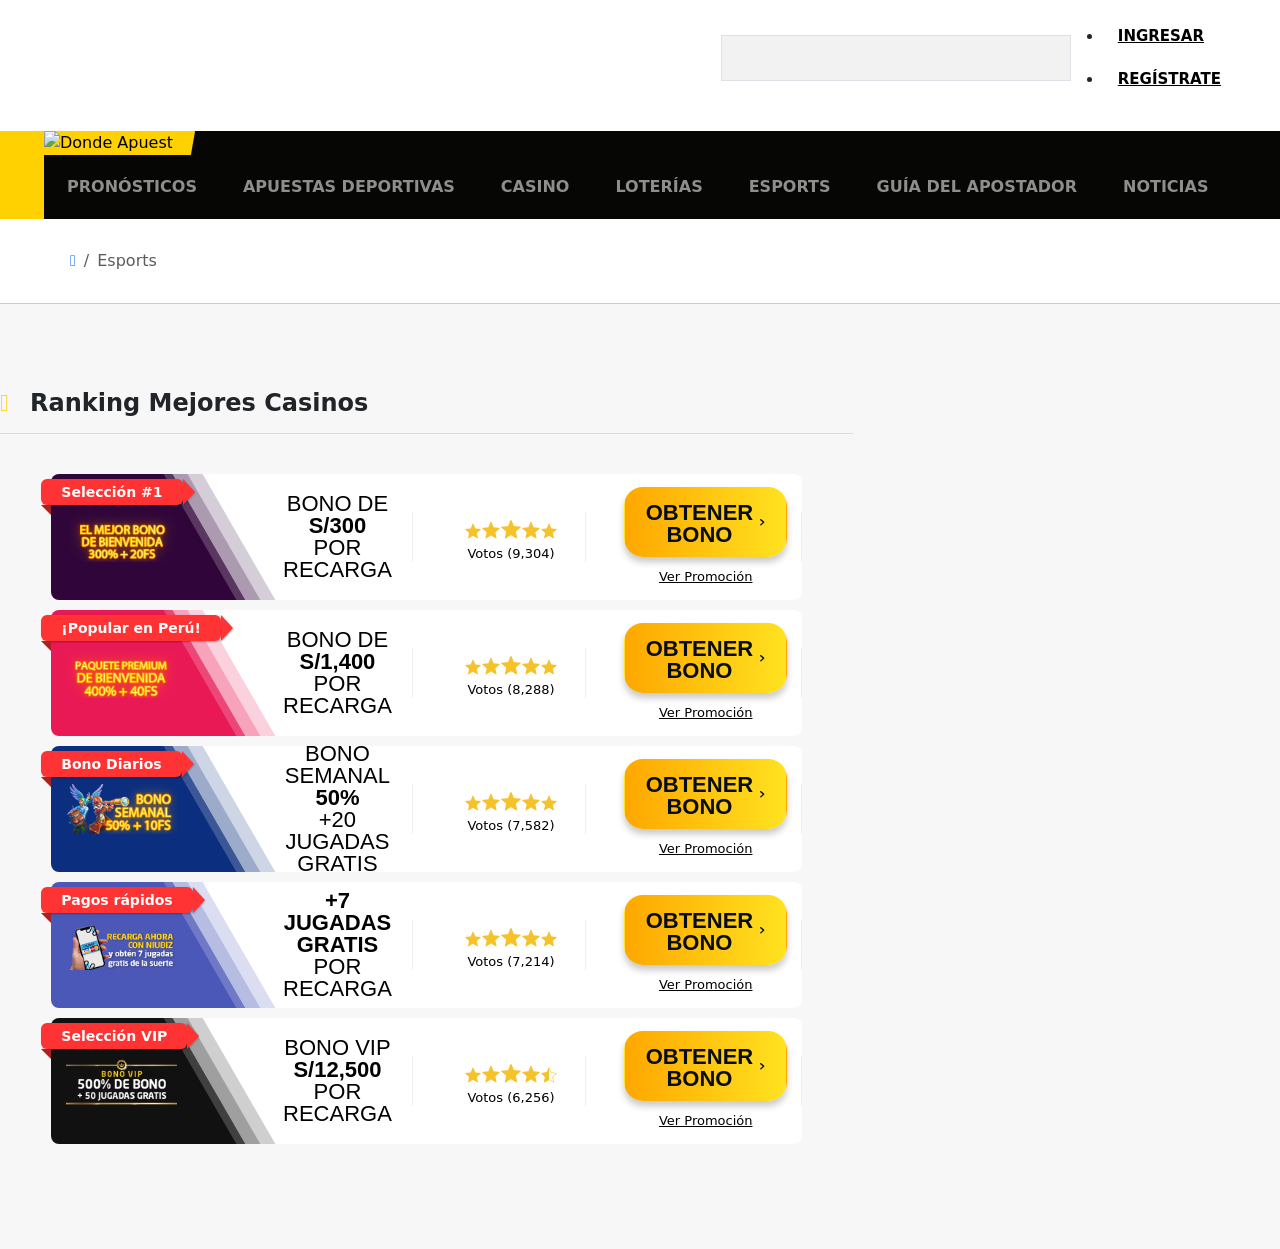
==== index.html @ 800cdd38 "Ranking DA" ====
<html class="no-js" lang="es"><head>
  <meta charset="utf-8">
  <meta http-equiv="Content-Type" name="format-detection" content="text/html; charset=iso-8859-1; telephone=no">
  <title>SomosCasino - El Mejor Casino Online</title>
  <link href="css/fonts.css" rel="stylesheet" type="text/css">
  <link href="css/main.css" rel="stylesheet" type="text/css">
  <link href="https://cdn.jsdelivr.net/npm/bootstrap@5.0.2/dist/css/bootstrap.min.css" rel="stylesheet" integrity="sha384-EVSTQN3/azprG1Anm3QDgpJLIm9Nao0Yz1ztcQTwFspd3yD65VohhpuuCOmLASjC" crossorigin="anonymous">
  <link rel="shortcut icon" type="image/png" href="/games/pe-dapper/favicon.ico">
  <meta name="viewport" content="width=device-width, initial-scale=1">
  <meta http-equiv="Content-Security-Policy" content="upgrade-insecure-requests">
  <body cz-shortcut-listen="true">
    <header>
<div id="header-top" class="d-flex">
  <div class="container">
      <div class="float-right float-options">
          <form class="d-search position-relative" id="busqueda" novalidate="">
              <input class="form-control" type="search" placeholder="" aria-label="Search" name="busqueda">
              <i class="far fa-search"></i>
              <div class="body" style="display: none;"></div>
          </form>
          <ul>
          <li class="login">
            <a href="#" data-toggle="modal" data-target="#sesion">Ingresar</a>
          </li>
          <li class="register">
            <a href="https://dondeapuesto.com/registrate">Regístrate</a>
          </li>
          </ul>
          </div>
      </div>
  </div>
  <div id="header-bottom" class="d-flex desktop">
  <div class="container">
      <div class="float-menu">
          <a href="https://dondeapuesto.com" id="logo">
              <img src="https://dondeapuesto.com/assets/frontend/default/images/logo.png" alt="Donde Apuesto">
          </a>
          <nav class="navbar navbar-expand-lg navbar-light navbar-dark">
              <button class="navbar-toggler" type="button" data-toggle="collapse" data-target="#navbarDondeApuesto" aria-controls="navbarDondeApuesto" aria-expanded="false" aria-label="Toggle navigation">
                  <span class="navbar-toggler-icon"></span>
              </button>
              <div class="collapse navbar-collapse d-lg-none d-md-none d-sm-none d-xl-block">
                  <ul class="navbar-nav mr-auto">
                      <li class="nav-item ">
                          <a class="nav-link" href="https://dondeapuesto.com/pronosticos">Pronósticos</a>
                      </li>
                                                          <li class="nav-item ">
                              <a class="nav-link" href="https://dondeapuesto.com/apuestas-deportivas">Apuestas Deportivas</a>
                          </li>
                          <li class="nav-item ">
                              <a class="nav-link" href="https://dondeapuesto.com/casinos">Casino</a>
                          </li>
                          <li class="nav-item ">
                              <a class="nav-link" href="https://dondeapuesto.com/bonos">Loterías</a>
                          </li>
                          <li class="nav-item active">
                              <a class="nav-link" href="https://dondeapuesto.com/esports">eSports</a>
                          </li>
                                                      <li class="nav-item ">
                          <a class="nav-link" href="https://dondeapuesto.com/guia-del-apostador">Guía del Apostador</a>
                      </li>
                      <li class="nav-item">
                          <a class="nav-link" href="https://dondeapuesto.com/noticias/">Noticias</a>
                      </li>
                  </ul>
              </div>
          </nav>
      </div>
  </div>
</div>
<div id="header-bottom" class="mobile">
  <div class="container">
      <div class="float-menu float-start">
          <nav class="navbar navbar-expand-lg navbar-light navbar-dark">
              <button class="navbar-toggler" type="button" data-toggle="collapse" data-target="#navbarDondeApuesto" aria-controls="navbarDondeApuesto" aria-expanded="false" aria-label="Toggle navigation">
                  <span class="navbar-toggler-icon"></span>
              </button>
          </nav>
          <a href="https://dondeapuesto.com" id="logo">
              <img src="https://dondeapuesto.com/assets/frontend/default/images/logo.png" alt="Dondeapuesto" class="desktop">
              <img src="https://dondeapuesto.com/assets/frontend/default/images/logo-mobile.png" alt="Dondeapuesto" class="mobile">
          </a>
      </div>
      <div class="float-login float-right">
          <ul>
            <li class="login">
            <a href="#" data-toggle="modal" data-target="#sesion"><i class="fas fa-user"></i> Ingresar</a>
            </li>
          </ul>
      </div>
  </div>
</div>
<div id="header-movil" class="d-md-block d-sm-block d-sm-block d-lg-none">
  <nav class="navbar navbar-light d-flex">
      <div class="collapse navbar-collapse" id="navbarDondeApuesto">
          <ul class="navbar-nav mr-auto">
              <li class="nav-item">
                  <a class="nav-link" href="https://dondeapuesto.com">Inicio</a>
              </li>
              <li class="nav-item">
                  <a class="nav-link" href="https://dondeapuesto.com/pronosticos">Pronósticos</a>
              </li>
                                          <li class="nav-item">
                      <a class="nav-link" href="https://dondeapuesto.com/apuestas-deportivas">Apuestas Deportivas</a>
                  </li>
                  <li class="nav-item">
                      <a class="nav-link" href="https://dondeapuesto.com/casinos">Casino</a>
                  </li>
                  <li class="nav-item">
                      <a class="nav-link" href="https://dondeapuesto.com/bonos">Loterías</a>
                  </li>
                  <li class="nav-item">
                      <a class="nav-link" href="https://dondeapuesto.com/esports">eSports</a>
                  </li>
                                      <li class="nav-item">
                  <a class="nav-link" href="https://dondeapuesto.com/guia-del-apostador">Guía del Apostador</a>
              </li>
              <li class="nav-item">
                  <a class="nav-link" href="https://dondeapuesto.com/noticias">Noticias</a>
              </li>
          </ul>
      </div>
  </nav>
</div>
</header>

<section class="breadcrumb-top padding30 border-bread">
    <div class="container">
        <div class="row">
            <ol class="breadcrumb mb-0">
                <li class="breadcrumb-item"><a href="https://dondeapuesto.com"><i class="fas fa-home"></i></a></li>
                <li class="breadcrumb-item active" aria-current="page">Esports</li>
            </ol>
        </div>
    </div>
</section>

<section id="contenido" class="padding">
  <div id="offers" class="col-lg-8 col-md-12 col-12">

    <div class="head">
        <h4><strong>Ranking Mejores Casinos</strong></h4>
    </div>
  <div class="container">
  <div class="offer-body">
  
  <div class="offer-badge">
  <div class="badge">
  Selección #1<span></span>
  </div>
  </div>
  
  <div class="offer-logo">
  <a href="https://www.somoscasino.com/content/promotionsb/primer-y-segundo-deposito-terminos-y-condiciones?&utm_source=GoogleAds&utm_medium=Landing&utm_campaign=Trafico&utm_content=Bono300&utm_term=PremiosOnline_pe" target="_blank" onclick="return handleClickOffer(this)" class="colors-set" style="visibility: visible; opacity: 1;">
  <img src="images/logos/jackpotcity.png" alt="">
  
  <span style="background-color: rgb(48, 6, 58);"></span>
  <span style="background-color: rgb(48, 6, 58);"></span>
  <span style="background-color: rgb(48, 6, 58);"></span>
  <span style="background-color: rgb(48, 6, 58);"></span>
  <span style="background-color: rgb(48, 6, 58);"></span>
  </a>
  </div>
  
  <div class="offer-bonus">
  <a href="https://www.somoscasino.com/content/promotionsb/primer-y-segundo-deposito-terminos-y-condiciones?&utm_source=GoogleAds&utm_medium=Landing&utm_campaign=Trafico&utm_content=Bono300&utm_term=PremiosOnline_pe" target="_blank" onclick="return handleClickOffer(this)" class="bonus" style="visibility: visible; opacity: 1;">
  BONO DE <strong>S/300</strong> POR RECARGA</a>
  <div class="welcome">Bono de bienvenida</div>
  </div>
  
  <div class="offer-rating">
  <div class="stars">
  <div class="active"></div><div class="active"></div><div class="active"></div><div class="active"></div><div class="active"></div> </div>
  <div class="votes">Votos (9,304)</div>
  </div>
  
  <div class="offer-cta">
  <a href="https://www.somoscasino.com/content/promotionsb/primer-y-segundo-deposito-terminos-y-condiciones?&utm_source=GoogleAds&utm_medium=Landing&utm_campaign=Trafico&utm_content=Bono300&utm_term=PremiosOnline_pe" target="_blank" onclick="return handleClickOffer(this)" class="btn" style="visibility: visible; opacity: 1;">
  <span>OBTENER BONO</span>
  </a>
  <a href="https://www.somoscasino.com/content/promotionsb/primer-y-segundo-deposito-terminos-y-condiciones?&utm_source=GoogleAds&utm_medium=Landing&utm_campaign=Trafico&utm_content=Bono300&utm_term=PremiosOnline_pe" target="_blank" onclick="return handleClickOffer(this)" class="lnk" style="visibility: visible; opacity: 1;">
  Ver Promoción</a>
  </div>
  </div>

  
  <div class="offer-body">
  
  <div class="offer-badge">
  <div class="badge">
  ¡Popular en Perú! <span></span>
  </div>
  </div>
  
  <div class="offer-logo">
  <a href="https://www.somoscasino.com/content/promotionsb/paquete-de-bienvenida-premium-terminos-y-condiciones?&utm_source=GoogleAds&utm_medium=Landing&utm_campaign=Trafico&utm_content=Bono400&utm_term=PremiosOnline_pe" target="_blank" onclick="return handleClickOffer(this)" class="colors-set" style="visibility: visible; opacity: 1;">
  <img src="images/logos/spincasino.png" alt="">
  <span style="background-color: rgb(233, 25, 85);"></span>
  <span style="background-color: rgb(233, 25, 85);"></span>
  <span style="background-color: rgb(233, 25, 85);"></span>
  <span style="background-color: rgb(233, 25, 85);"></span>
  <span style="background-color: rgb(233, 25, 85);"></span>
  </a>
  </div>
  
  <div class="offer-bonus">
  <a href="https://www.somoscasino.com/content/promotionsb/paquete-de-bienvenida-premium-terminos-y-condiciones?&utm_source=GoogleAds&utm_medium=Landing&utm_campaign=Trafico&utm_content=Bono400&utm_term=PremiosOnline_pe" target="_blank" onclick="return handleClickOffer(this)" class="bonus" style="visibility: visible; opacity: 1;">
  BONO DE <strong>S/1,400</strong> POR RECARGA</a>
  <div class="welcome">Bono de bienvenida</div>
  </div>
  
  <div class="offer-rating">
  <div class="stars">
  <div class="active"></div><div class="active"></div><div class="active"></div><div class="active"></div><div class="active"></div> </div>
  <div class="votes">Votos (8,288)</div>
  </div>

  
  <div class="offer-cta">
  <a href="https://www.somoscasino.com/content/promotionsb/paquete-de-bienvenida-premium-terminos-y-condiciones?&utm_source=GoogleAds&utm_medium=Landing&utm_campaign=Trafico&utm_content=Bono400&utm_term=PremiosOnline_pe" target="_blank" onclick="return handleClickOffer(this)" class="btn" style="visibility: visible; opacity: 1;">
  <span>OBTENER BONO</span>
  </a>
  <a href="https://www.somoscasino.com/content/promotionsb/paquete-de-bienvenida-premium-terminos-y-condiciones?&utm_source=GoogleAds&utm_medium=Landing&utm_campaign=Trafico&utm_content=Bono400&utm_term=PremiosOnline_pe" target="_blank" onclick="return handleClickOffer(this)" class="lnk" style="visibility: visible; opacity: 1;">
  Ver Promoción</a>
  </div>
  </div>
  

  
  <div class="offer-body">
  
  <div class="offer-badge">
  <div class="badge">
   Bono Diarios<span></span>
  </div>
  </div>
  
  <div class="offer-logo">
  <a href="https://www.somoscasino.com/content/promotionsb/bono-de-la-semana-terminos-y-condiciones?&utm_source=GoogleAds&utm_medium=Landing&utm_campaign=Trafico&utm_content=Semanal50&utm_term=PremiosOnline_pe" target="_blank" onclick="return handleClickOffer(this)" class="colors-set" style="visibility: visible; opacity: 1;">
  <img src="images/logos/royalvegas.png" alt="">
  <span style="background-color: rgb(11, 46, 126);"></span>
  <span style="background-color: rgb(11, 46, 126);"></span>
  <span style="background-color: rgb(11, 46, 126);"></span>
  <span style="background-color: rgb(11, 46, 126);"></span>
  <span style="background-color: rgb(11, 46, 126);"></span>
  </a>
  </div>
  
  <div class="offer-bonus">
  <a href="https://www.somoscasino.com/content/promotionsb/bono-de-la-semana-terminos-y-condiciones?&utm_source=GoogleAds&utm_medium=Landing&utm_campaign=Trafico&utm_content=Semanal50&utm_term=PremiosOnline_pe" target="_blank" onclick="return handleClickOffer(this)" class="bonus" style="visibility: visible; opacity: 1;">
  BONO SEMANAL <strong>50%</strong> +20 JUGADAS GRATIS</a>
  <div class="welcome">Bono de bienvenida</div>
  </div>
  
  <div class="offer-rating">
  <div class="stars">
  <div class="active"></div><div class="active"></div><div class="active"></div><div class="active"></div><div class="active"></div> </div>
  <div class="votes">Votos (7,582)</div>
  </div>

  <div class="offer-cta">
  <a href="https://www.somoscasino.com/content/promotionsb/bono-de-la-semana-terminos-y-condiciones?&utm_source=GoogleAds&utm_medium=Landing&utm_campaign=Trafico&utm_content=Semanal50&utm_term=PremiosOnline_pe" target="_blank" onclick="return handleClickOffer(this)" class="btn" style="visibility: visible; opacity: 1;">
  <span>OBTENER BONO</span>
  </a>
  <a href="https://www.somoscasino.com/content/promotionsb/bono-de-la-semana-terminos-y-condiciones?&utm_source=GoogleAds&utm_medium=Landing&utm_campaign=Trafico&utm_content=Semanal50&utm_term=PremiosOnline_pe" target="_blank" onclick="return handleClickOffer(this)" class="lnk" style="visibility: visible; opacity: 1;">
  Ver Promoción</a>
  </div>
  </div>
  
  
  <div class="offer-body">

  
  <div class="offer-badge">
  <div class="badge">
  Pagos rápidos<span></span>
  </div>
  </div>
  
  <div class="offer-logo">
  <a href="https://www.somoscasino.com/content/promotionsb/niubiz?&utm_source=GoogleAds&utm_medium=Landing&utm_campaign=Trafico&utm_content=Niubiz&utm_term=PremiosOnline_pe" target="_blank" onclick="return handleClickOffer(this)" class="colors-set" style="visibility: visible; opacity: 1;">
  <img src="images/logos/rubyfortune.png" alt="">
  <span style="background-color: rgb(75, 88, 183);"></span>
  <span style="background-color: rgb(75, 88, 183);"></span>
  <span style="background-color: rgb(75, 88, 183);"></span>
  <span style="background-color: rgb(75, 88, 183);"></span>
  <span style="background-color: rgb(75, 88, 183);"></span>
  </a>
  </div>
  
  <div class="offer-bonus">
  <a href="https://www.somoscasino.com/content/promotionsb/niubiz?&utm_source=GoogleAds&utm_medium=Landing&utm_campaign=Trafico&utm_content=Niubiz&utm_term=PremiosOnline_pe" target="_blank" onclick="return handleClickOffer(this)" class="bonus" style="visibility: visible; opacity: 1;">
  <strong>+7 JUGADAS GRATIS</strong>POR RECARGA</a>
  <div class="welcome">Bono de bienvenida</div>
  </div>
  
  <div class="offer-rating">
  <div class="stars">
  <div class="active"></div><div class="active"></div><div class="active"></div><div class="active"></div><div class="active"></div> </div>
  <div class="votes">Votos (7,214)</div>
  </div>

  <div class="offer-cta">
  <a href="https://www.somoscasino.com/content/promotionsb/niubiz?&utm_source=GoogleAds&utm_medium=Landing&utm_campaign=Trafico&utm_content=Niubiz&utm_term=PremiosOnline_pe" target="_blank" onclick="return handleClickOffer(this)" class="btn" style="visibility: visible; opacity: 1;">
  <span>OBTENER BONO</span>
  </a>
  <a href="https://www.somoscasino.com/content/promotionsb/niubiz?&utm_source=GoogleAds&utm_medium=Landing&utm_campaign=Trafico&utm_content=Niubiz&utm_term=PremiosOnline_pe" target="_blank" onclick="return handleClickOffer(this)" class="lnk" style="visibility: visible; opacity: 1;">
  Ver Promoción</a>
  </div>
  </div>
  

  
  <div class="offer-body">

  <div class="offer-badge">
  <div class="badge">
  Selección VIP<span></span>
  </div>
  </div>
  
  <div class="offer-logo">
  <a href="https://www.somoscasino.com/content/promotionsb/bono-vip?&utm_source=GoogleAds&utm_medium=Landing&utm_campaign=Trafico&utm_content=Vip500&utm_term=PremiosOnline_pe" target="_blank" onclick="return handleClickOffer(this)" class="colors-set" style="visibility: visible; opacity: 1;">
  <img src="images/logos/gamingclub.png" alt="">
  <span style="background-color: rgb(17, 17, 17);"></span>
  <span style="background-color: rgb(17, 17, 17);"></span>
  <span style="background-color: rgb(17, 17, 17);"></span>
  <span style="background-color: rgb(17, 17, 17);"></span>
  <span style="background-color: rgb(17, 17, 17);"></span>
  </a>
  </div>
  
  <div class="offer-bonus">
  <a href="https://www.somoscasino.com/content/promotionsb/bono-vip?&utm_source=GoogleAds&utm_medium=Landing&utm_campaign=Trafico&utm_content=Vip500&utm_term=PremiosOnline_pe" target="_blank" onclick="return handleClickOffer(this)" class="bonus" style="visibility: visible; opacity: 1;">
  BONO VIP<strong>S/12,500</strong>POR RECARGA</a>
  <div class="welcome">Bono de bienvenida</div>
  </div>
  
  <div class="offer-rating">
  <div class="stars">
  <div class="active"></div><div class="active"></div><div class="active"></div><div class="active"></div><div class="half"></div> </div>
  <div class="votes">Votos (6,256)</div>
  </div>

  <div class="offer-cta">
  <a href="https://www.somoscasino.com/content/promotionsb/bono-vip?&utm_source=GoogleAds&utm_medium=Landing&utm_campaign=Trafico&utm_content=Vip500&utm_term=PremiosOnline_pe" target="_blank" onclick="return handleClickOffer(this)" class="btn" style="visibility: visible; opacity: 1;">
  <span>OBTENER BONO</span>
  </a>
  <a href="https://www.somoscasino.com/content/promotionsb/bono-vip?&utm_source=GoogleAds&utm_medium=Landing&utm_campaign=Trafico&utm_content=Vip500&utm_term=PremiosOnline_pe" target="_blank" onclick="return handleClickOffer(this)" class="lnk" style="visibility: visible; opacity: 1;">
  Ver Promoción</a>
  </div>
  </div>

  </div>
  </div>
</section>
  </body></html>
---- css/fonts.css ----
@font-face {
    font-family: icomoon;
    src: url(../images/icomoon.eot?dt37qr);
    src: url(../images/icomoon.eot?dt37qr#iefix) format("embedded-opentype"), url(../images/icomoon.ttf?dt37qr) format("truetype"), url(../images/icomoon.woff?dt37qr) format("woff"), url(../images/icomoon.svg?dt37qr#icomoon) format("svg");
    font-weight: 400;
    font-style: normal;
    font-display: swap
}

@font-face {
    font-family: Montserrat;
    font-style: normal;
    font-weight: 400;
    src: local("Montserrat Regular"), local("Montserrat-Regular"), url(https://fonts.gstatic.com/s/montserrat/v12/JTUSjIg1_i6t8kCHKm459Wlhyw.woff2) format("woff2");
    unicode-range: U+00??, U+0131, U+0152-0153, U+02bb-02bc, U+02c6, U+02da, U+02dc, U+2000-206f, U+2074, U+20ac, U+2122, U+2191, U+2193, U+2212, U+2215, U+feff, U+fffd
}

@font-face {
    font-family: Montserrat;
    font-style: normal;
    font-weight: 500;
    src: local("Montserrat Medium"), local("Montserrat-Medium"), url(https://fonts.gstatic.com/s/montserrat/v12/JTURjIg1_i6t8kCHKm45_ZpC3gnD_g.woff2) format("woff2");
    unicode-range: U+00??, U+0131, U+0152-0153, U+02bb-02bc, U+02c6, U+02da, U+02dc, U+2000-206f, U+2074, U+20ac, U+2122, U+2191, U+2193, U+2212, U+2215, U+feff, U+fffd
}

@font-face {
    font-family: Montserrat;
    font-style: normal;
    font-weight: 600;
    src: local("Montserrat SemiBold"), local("Montserrat-SemiBold"), url(https://fonts.gstatic.com/s/montserrat/v12/JTURjIg1_i6t8kCHKm45_bZF3gnD_g.woff2) format("woff2");
    unicode-range: U+00??, U+0131, U+0152-0153, U+02bb-02bc, U+02c6, U+02da, U+02dc, U+2000-206f, U+2074, U+20ac, U+2122, U+2191, U+2193, U+2212, U+2215, U+feff, U+fffd
}

@font-face {
    font-family: Montserrat;
    font-style: normal;
    font-weight: 800;
    src: local("Montserrat ExtraBold"), local("Montserrat-ExtraBold"), url(https://fonts.gstatic.com/s/montserrat/v13/JTURjIg1_i6t8kCHKm45_c5H3gnD_g.woff2) format("woff2");
    unicode-range: U+00??, U+0131, U+0152-0153, U+02bb-02bc, U+02c6, U+02da, U+02dc, U+2000-206f, U+2074, U+20ac, U+2122, U+2191, U+2193, U+2212, U+2215, U+feff, U+fffd
}

@font-face {
    font-family: Teko;
    font-style: normal;
    font-weight: 500;
    font-display: swap;
    src: local("Teko Medium"), local("Teko-Medium"), url(https://fonts.gstatic.com/s/teko/v9/LYjCdG7kmE0gdVBesCRgqA.woff2) format("woff2");
    unicode-range: U+00??, U+0131, U+0152-0153, U+02bb-02bc, U+02c6, U+02da, U+02dc, U+2000-206f, U+2074, U+20ac, U+2122, U+2191, U+2193, U+2212, U+2215, U+feff, U+fffd
}

@font-face {
    font-family: Teko;
    font-style: normal;
    font-weight: 600;
    font-display: swap;
    src: local("Teko SemiBold"), local("Teko-SemiBold"), url(https://fonts.gstatic.com/s/teko/v9/LYjCdG7kmE0gdXxZsCRgqA.woff2) format("woff2");
    unicode-range: U+00??, U+0131, U+0152-0153, U+02bb-02bc, U+02c6, U+02da, U+02dc, U+2000-206f, U+2074, U+20ac, U+2122, U+2191, U+2193, U+2212, U+2215, U+feff, U+fffd
}

@font-face {
    font-family: Teko;
    font-style: normal;
    font-weight: 700;
    font-display: swap;
    src: local("Teko Bold"), local("Teko-Bold"), url(https://fonts.gstatic.com/s/teko/v9/LYjCdG7kmE0gdRhYsCRgqA.woff2) format("woff2");
    unicode-range: U+00??, U+0131, U+0152-0153, U+02bb-02bc, U+02c6, U+02da, U+02dc, U+2000-206f, U+2074, U+20ac, U+2122, U+2191, U+2193, U+2212, U+2215, U+feff, U+fffd
}

@font-face {
    font-display: swap;
    font-family: Roboto;
    font-style: italic;
    font-weight: 300;
    src: local("Roboto Light Italic"), local("Roboto-LightItalic"), url(https://fonts.gstatic.com/s/roboto/v18/KFOjCnqEu92Fr1Mu51TjASc6CsQ.woff2) format("woff2");
    unicode-range: U+00??, U+0131, U+0152-0153, U+02bb-02bc, U+02c6, U+02da, U+02dc, U+2000-206f, U+2074, U+20ac, U+2122, U+2191, U+2193, U+2212, U+2215, U+feff, U+fffd
}

@font-face {
    font-display: swap;
    font-family: Roboto;
    font-style: italic;
    font-weight: 400;
    src: local("Roboto Italic"), local("Roboto-Italic"), url(https://fonts.gstatic.com/s/roboto/v18/KFOkCnqEu92Fr1Mu51xIIzI.woff2) format("woff2");
    unicode-range: U+00??, U+0131, U+0152-0153, U+02bb-02bc, U+02c6, U+02da, U+02dc, U+2000-206f, U+2074, U+20ac, U+2122, U+2191, U+2193, U+2212, U+2215, U+feff, U+fffd
}

@font-face {
    font-display: swap;
    font-family: Roboto;
    font-style: italic;
    font-weight: 500;
    src: local("Roboto Medium Italic"), local("Roboto-MediumItalic"), url(https://fonts.gstatic.com/s/roboto/v18/KFOjCnqEu92Fr1Mu51S7ACc6CsQ.woff2) format("woff2");
    unicode-range: U+00??, U+0131, U+0152-0153, U+02bb-02bc, U+02c6, U+02da, U+02dc, U+2000-206f, U+2074, U+20ac, U+2122, U+2191, U+2193, U+2212, U+2215, U+feff, U+fffd
}

@font-face {
    font-display: swap;
    font-family: Roboto;
    font-style: normal;
    font-weight: 300;
    src: local("Roboto Light"), local("Roboto-Light"), url(https://fonts.gstatic.com/s/roboto/v18/KFOlCnqEu92Fr1MmSU5fBBc4.woff2) format("woff2");
    unicode-range: U+00??, U+0131, U+0152-0153, U+02bb-02bc, U+02c6, U+02da, U+02dc, U+2000-206f, U+2074, U+20ac, U+2122, U+2191, U+2193, U+2212, U+2215, U+feff, U+fffd
}

@font-face {
    font-display: swap;
    font-family: Roboto;
    font-style: normal;
    font-weight: 400;
    src: local("Roboto"), local("Roboto-Regular"), url(https://fonts.gstatic.com/s/roboto/v18/KFOmCnqEu92Fr1Mu4mxK.woff2) format("woff2");
    unicode-range: U+00??, U+0131, U+0152-0153, U+02bb-02bc, U+02c6, U+02da, U+02dc, U+2000-206f, U+2074, U+20ac, U+2122, U+2191, U+2193, U+2212, U+2215, U+feff, U+fffd
}

@font-face {
    font-display: swap;
    font-family: Roboto;
    font-style: normal;
    font-weight: 500;
    src: local("Roboto Medium"), local("Roboto-Medium"), url(https://fonts.gstatic.com/s/roboto/v18/KFOlCnqEu92Fr1MmEU9fBBc4.woff2) format("woff2");
    unicode-range: U+00??, U+0131, U+0152-0153, U+02bb-02bc, U+02c6, U+02da, U+02dc, U+2000-206f, U+2074, U+20ac, U+2122, U+2191, U+2193, U+2212, U+2215, U+feff, U+fffd
}

@font-face {
    font-display: swap;
    font-family: Roboto;
    font-style: normal;
    font-weight: 700;
    src: local("Roboto Bold"), local("Roboto-Bold"), url(https://fonts.gstatic.com/s/roboto/v18/KFOlCnqEu92Fr1MmWUlfBBc4.woff2) format("woff2");
    unicode-range: U+00??, U+0131, U+0152-0153, U+02bb-02bc, U+02c6, U+02da, U+02dc, U+2000-206f, U+2074, U+20ac, U+2122, U+2191, U+2193, U+2212, U+2215, U+feff, U+fffd
}

@font-face {
    font-display: swap;
    font-family: Shadows Into Light;
    font-style: normal;
    font-weight: 400;
    src: local("Shadows Into Light"), local("ShadowsIntoLight"), url(https://fonts.gstatic.com/s/shadowsintolight/v7/UqyNK9UOIntux_czAvDQx_ZcHqZXBNQzdcD5.woff2) format("woff2");
    unicode-range: U+00??, U+0131, U+0152-0153, U+02bb-02bc, U+02c6, U+02da, U+02dc, U+2000-206f, U+2074, U+20ac, U+2122, U+2191, U+2193, U+2212, U+2215, U+feff, U+fffd
}
---- css/main.css ----
::-moz-selection {
    background: #b3d4fc;
    text-shadow: none
}

::selection {
    background: #b3d4fc;
    text-shadow: none
}

* {
    box-sizing: border-box
}

body,
select,
textarea {
    font-family: Lato,sans-serif;
}

body {
    margin: 0;
    padding: 0;
    color: #eee;
    background-color: #ffffff;
}


#wrap {
    position: relative;
    z-index: 1
}

#contenido .container {
    padding: 30px;
}

#intro {
    padding: 10px 0
}

#intro .date-updated {
    padding-top: 10px;
    color: #f5c22a;
    font-style: italic;
    line-height: 1
}

#intro .badges {
    padding-top: 10px;
    display: flex;
    align-items: center;
    flex-wrap: wrap;
    font-size: 11px;
    line-height: 32px
}

#intro .badges .badge {
    font-size: 11px;
    line-height: 20px;
    margin-right: 9px;
    padding: 2px 0 0 19px;
    background: no-repeat center left;
    background-size: 16px 16px
}

#intro .badges .badge:last-child {
    margin-right: 0
}

#intro .badges .badge-flag {
    background-image: url(../images/flag-pe.svg)
}

#intro .badges .badge-secure {
    background-image: url(../images/tick-legal.svg)
}

#intro .badges .badge-wallet {
    background-image: url(../images/tick-wallet.svg)
}

#intro .badges .date {
    display: none;
    padding-left: 0
}

#offers {
    padding: 10px 0
}

#offers .offer-head,
#offers .offer-body {
    display: flex;
    justify-content: space-between
}

#offers .offer-head {
    display: none
}

#offers .offer-body {
    flex-wrap: wrap;
    margin-bottom: 5px;
    position: relative;
    z-index: 10
}


#offers .offer-body>div {
    padding: 10px
}

#offers .offer-body .offer-badge {
    pointer-events: none;
    position: absolute;
    left: 0;
    top: 0;
    z-index: 100;
    padding: 0
}

#offers .offer-body .offer-badge .badge {
    padding: 0 6px;
    text-align: center;
    background: #f33;
    color: #fff;
    font-weight: 600;
    font-size: 13px;
    height: 22px;
    line-height: 22px;
    box-shadow: 1px 1px 2px rgba(0, 0, 0, .3)
}

#offers .offer-body .offer-badge .badge:after,
#offers .offer-body .offer-badge .badge span {
    content: ' ';
    position: absolute;
    height: 0;
    width: 0;
    top: 0;
    right: -7px;
    z-index: 2;
    border-top: 11px solid transparent;
    border-bottom: 11px solid transparent;
    border-left: 7px solid #f33
}

#offers .offer-body .offer-badge .badge:after {
    z-index: -1;
    top: 1px;
    filter: blur(1px);
    border-left-color: rgba(0, 0, 0, .3)
}

#offers .offer-body .offer-logo {
    flex-basis: 50%;
    padding-top: 22px
}

#offers .offer-body .offer-logo a {
    display: block
}

#offers .offer-body .offer-logo img {
    object-fit: contain;
    width: 118%;
    vertical-align: middle
}

#offers .offer-body .offer-bonus {
    flex-basis: 45%;
    display: flex;
    align-items: center;
    justify-content: center;
    text-align: center;
    padding: 15% 0 0 0;
    height: 80px
}

#offers .offer-body .offer-bonus .bonus {
    font-family: Teko, sans-serif;
    text-transform: uppercase;
    color: #000;
    text-decoration: none;
    line-height: 1;
    font-size: 19px
}

#offers .offer-body .offer-bonus .bonus strong {
    display: block;
    line-height: 1
}

#offers .offer-body .offer-bonus .welcome {
    display: none
}

#offers .offer-body .offer-rating {
    padding-left: 0;
    padding-right: 0;
    flex-basis: 100%;
    text-align: center;
    align-self: flex-end
}

#offers .offer-body .offer-rating .stars {
    display: inline-flex;
    align-items: baseline;
    flex-wrap: wrap;
    font-family: icomoon;
    color: #f5c22a
}

#offers .offer-body .offer-rating .stars>div {
    margin-left: 1px
}

#offers .offer-body .offer-rating .stars>div:first-child {
    margin-left: 0
}

#offers .offer-body .offer-rating .stars>div:nth-child(1),
#offers .offer-body .offer-rating .stars>div:nth-child(5) {
    font-size: 11px
}

#offers .offer-body .offer-rating .stars>div:nth-child(2),
#offers .offer-body .offer-rating .stars>div:nth-child(4) {
    font-size: 13px
}

#offers .offer-body .offer-rating .stars>div:nth-child(3) {
    font-size: 15px
}

#offers .offer-body .offer-rating .stars>.active:after {
    content: '\E915'
}

#offers .offer-body .offer-rating .stars>.inactive:after {
    content: '\E914'
}

#offers .offer-body .offer-rating .stars>.half:after {
    content: '\E917'
}

#offers .offer-body .offer-rating .votes {
    font-size: 11px;
    line-height: 1;
    margin-top: 3px
}

#offers .offer-body .offer-score {
    flex-basis: 22%;
    text-align: center;
    align-self: flex-end
}

#offers .offer-body .offer-score .score {
    font-size: 34px;
    font-family: Teko, sans-serif;
    line-height: 30px;
    text-decoration: none;
    color: inherit
}

#offers .offer-body .offer-score .our-score {
    font-size: 11px;
    line-height: 1;
    margin-top: 3px;
    display: block
}

#offers .offer-body .offer-cta {
    flex-basis: 100%;
    text-align: center;
    align-self: flex-end
}

#offers .offer-body .offer-cta .btn {
    display: flex;
    align-items: center;
    justify-content: center;
    border-radius: 19px;
    box-shadow: 0 5px 7px 0 rgba(0, 0, 0, .22);
    background-image: -webkit-gradient(linear, left top, right top, from(#ffa700), to(#ffe220));
    text-decoration: none;
    padding: 6px 14px
}

#offers .offer-body .offer-cta .btn span {
    display: block;
    font-family: Teko, sans-serif;
    font-size: 19px;
    line-height: 1;
    margin-top: 4px;
    font-weight: 600;
    color: #090e14;
    text-transform: uppercase
}

#offers .offer-body .offer-cta .btn:after {
    content: "";
    background: url(../images/arr-down.svg) no-repeat;
    display: block;
    transform: rotate(-90deg);
    width: 12px;
    height: 8px;
    margin-left: 5px;
    transition: all .3s
}

#offers .offer-body .offer-cta .btn:hover:after {
    margin-left: 10px
}

#offers .offer-body .offer-cta .lnk {
    display: none;
    margin-top: 8px;
    font-size: 13px;
    color: inherit
}

#offers .offer-body .offer-cta .lnk:hover {
    text-decoration: none
}

/*----------------------------- RANKING DONDEAPUESTO RESPONSIVE --------------------------------------------*/

@media(min-width:340px) {

    #offers .offer-body {
        border-radius: 1px 14px 14px 14px;  
    }

    #offers .offer-body .offer-rating .stars>div:nth-child(1),
    #offers .offer-body .offer-rating .stars>div:nth-child(5) {
        font-size: 13px
    }

    #offers .offer-body .offer-rating .stars>div:nth-child(2),
    #offers .offer-body .offer-rating .stars>div:nth-child(4) {
        font-size: 15px
    }

    #offers .offer-body .offer-rating .stars>div:nth-child(3) {
        font-size: 17px
    }

    #offers .offer-body .offer-rating .votes {
        font-size: 13px;
    }

    #offers .offer-body .offer-score .score {
        font-size: 44px
    }

    #offers .offer-body .offer-score .our-score {
        font-size: 13px
    }

    #offers .offer-body .offer-cta .btn span {
        font-size: 22px
    }


    
    
}

@media(min-width:760px) {
    #bg {
        background: #000 url(../images/bg.jpg) fixed center top no-repeat;
        background-size: cover
    }

    #top .logo {
        width: 240px;
        height: 70px
    }

    #intro {
        padding-top: 25px
    }

    #intro .header {
        font-weight: 700;
        font-size: 42px;
        font-family: inherit;
        text-transform: none;
        width: auto;
        line-height: inherit
    }

    #intro .subheader {
        display: block
    }

    #intro .badges {
        padding-top: 15px
    }

    #intro .badges .badge {
        font-size: 14px;
        margin-right: 15px
    }

    #intro .date-updated {
        display: none
    }

    #intro .badges .date {
        display: block
    }

    #intro .badges .date .text-yellow {
        font-weight: 700
    }

    #offers .offer-head {
        display: flex;
        background: rgba(255, 255, 255, .5);
        color: #555;
        padding: 10px 0;
        text-align: center;
        white-space: nowrap;
        font-weight: 600
    }

    #offers .offer-body {
        color: #000;
        background: #fff;
        border: 1px solid #242728;
        margin-top: 10px;
        border: none
    }

    #offers .offer-head>div,
    #offers .offer-body>div,
    #offers .offer-body .offer-logo,
    #offers .offer-body .offer-bonus,
    #offers .offer-body .offer-rating,
    #offers .offer-body .offer-score,
    #offers .offer-body .offer-cta {
        position: relative;
        padding: 0 15px;
        align-self: center
    }

    #offers .offer-body:after {
        display: none
    }

    #offers .offer-body>div:after {
        content: '';
        display: block;
        width: 1px;
        height: 50px;
        background: #eee;
        position: absolute;
        right: 0;
        top: 50%;
        transform: translateY(-50%)
    }

    #offers .offer-body>div.offer-badge:after,
    #offers .offer-body>div.offer-logo:after {
        display: none
    }

    #offers .offer-head .offer-logo,
    #offers .offer-body .offer-logo {
        flex-basis: 25%
    }

    #offers .offer-head .offer-bonus,
    #offers .offer-body .offer-bonus {
        flex-basis: 20%
    }

    #offers .offer-head .offer-rating,
    #offers .offer-body .offer-rating {
        flex-basis: 20%
    }

    #offers .offer-head .offer-score,
    #offers .offer-body .offer-score {
        flex-basis: 10%
    }

    #offers .offer-head .offer-cta,
    #offers .offer-body .offer-cta {
        flex-basis: 25%
    }

    #offers .offer-body .offer-badge {
        margin-left: -10px;
        top: 5px
    }

    #offers .offer-body .offer-badge .badge {
        font-size: 14px;
        padding: 0 20px;
        height: 26px;
        line-height: 26px
    }

    #offers .offer-body .offer-badge .badge:before {
        content: ' ';
        position: absolute;
        height: 0;
        width: 0;
        bottom: -10px;
        left: 0;
        border-top: 10px solid #ab2121;
        border-left: 10px solid transparent
    }

    #offers .offer-body .offer-badge .badge:after,
    #offers .offer-body .offer-badge .badge span {
        display: block;
        right: -12px;
        border-top-width: 13px;
        border-bottom-width: 13px;
        border-left-width: 12px
    }

    #offers .offer-body .offer-logo {
        align-self: center;
        position: relative;
        height: 126px
    }

    #offers .offer-body .offer-logo img {
        width: 100%;
        height: 100%;
        object-fit: contain;
        position: relative;
        z-index: 10;
        transition: transform 300ms
    }

    #offers .offer-body .offer-logo a {
        display: block;
        max-width: 70%;
        height: 100%
    }

    #offers .offer-body .offer-logo a:hover img {
        transform: scale(1.1)
    }

    #offers .offer-body .offer-logo a span {
        position: absolute;
        display: block;
        top: 0;
        bottom: 0;
        right: 0;
        z-index: 1;
        -webkit-transform: skewX(30deg);
        transform: skewX(30deg)
    }

    #offers .offer-body .offer-logo a span:nth-child(2) {
        opacity: 1;
        left: 0;
        right: 80px;
        -webkit-transform: none;
        transform: none
    }

    #offers .offer-body .offer-logo a span:nth-child(3) {
        opacity: 1;
        right: 39px;
        width: 100px;
        z-index: 4
    }

    #offers .offer-body .offer-logo a span:nth-child(4) {
        opacity: .8;
        right: 30px;
        width: 10px;
        z-index: 3
    }

    #offers .offer-body .offer-logo a span:nth-child(5) {
        opacity: .4;
        right: 15px;
        width: 15px;
        z-index: 2
    }

    #offers .offer-body .offer-logo a span:nth-child(6) {
        opacity: .2;
        right: 0;
        width: 15px;
        z-index: 1
    }

    #offers .offer-body .offer-bonus .bonus {
        color: #000;
        font-size: 22px
    }

    #offers .offer-body .offer-rating .stars>div:nth-child(1),
    #offers .offer-body .offer-rating .stars>div:nth-child(5) {
        font-size: 16px
    }

    #offers .offer-body .offer-rating .stars>div:nth-child(2),
    #offers .offer-body .offer-rating .stars>div:nth-child(4) {
        font-size: 18px
    }

    #offers .offer-body .offer-rating .stars>div:nth-child(3) {
        font-size: 20px
    }

    #offers .offer-body .offer-score .score {
        font-size: 32px;
        padding-top: 10px;
        display: block
    }

    #offers .offer-body .offer-score .our-score {
        display: none
    }

    #offers .offer-body .offer-cta .btn {
        padding: 10px 18px
    }

    #offers .offer-body .offer-cta .lnk {
        display: block;
        margin-top: 10px
    }

    #about {
        background-color: #fff;
        padding: 25px 0
    }
}

@media(min-width:1170px) {
    #offers .offer-body {
        border-radius: 14px 8px 8px 14px;
    }

    #offers .offer-body .offer-logo a span:nth-child(2) {
        border-top-left-radius: 8px;
        border-bottom-left-radius: 8px
    }
}

@media(max-width:760px) {
    #offers .offer-body .offer-logo a.colors-set {
        background-color: transparent !important
    }
}

/*------------------------------  HEADER SECTION -----------------------------------------------*/

header {
    position: relative;
    width: 100%;
    max-width: 100%;
    margin: 0 auto;
    background-color: #fff;
    display: block;
}
header .navbar {
    border-radius: 30px; 
    font-size: 15px; 
    padding: 0 0;
}

#header-top {
    background: #fff;
    padding: 15px 0;
}

#header-bottom {
    background: #060605;
    position: relative;
}

#header-bottom:before {
    content: '';
    width: 50%;
    position: absolute;
    left: 0;
    top: 0;
    z-index: 1;
    background: #ffd100;
    height: 100%;
}

#header-bottom .float-menu {
    display: flex;
    justify-content: space-between;
    align-items: center;
    flex-wrap: wrap;
    z-index: 5;
    position: relative;
    background: #060605;
}

.float-menu a {
        text-decoration: none!important;
        color: #000; 
}

#logo {
    background: #ffd100;
    position: relative;
}

#logo:before {
    content: '';
    position: absolute;
    right: -10px;
    top: 0;
    width: 20px;
    height: 100%;
    border: 0;
    background: #ffd100;
    -webkit-transform: skew(-10deg);
    -moz-transform: skew(-10deg);
    -ms-transform: skew(-10deg);
    -o-transform: skew(-10deg);
    transform: skew(
-10deg
);
}

header div .container {
    max-width: 1450px;
    width: 95%;
}

li {
    display: list-item;
    text-align: -webkit-match-parent;
}

#header-top .float-options {
    display: flex;
    align-items: center;
    justify-content: flex-start;
    flex-wrap: wrap;
}
.position-relative {
    position: relative!important;
}

.float-right {
    float: right!important;
}

#header-top .float-options .d-search .form-control {
    background: #f2f2f2;
    border-radius: 0;
    min-width: 350px;
    padding: 5px 40px 5px 15px;
    position: relative;
}

.form-control {
    display: block;
    width: 100%;
    height: calc(1.5em + .75rem + 2px);
    padding: .375rem .75rem;
    font-size: 1rem;
    font-weight: 400;
    line-height: 1.5;
    color: #495057;
    background-color: #fff;
    background-clip: padding-box;
    border: 1px solid #ced4da;
    border-radius: .25rem;
    transition: border-color .15s ease-in-out,box-shadow .15s ease-in-out;
}

#header-top .float-options ul li {
    padding: 0 0;
    font-size: 15px;
    margin-bottom: 0!important;
}

#header-top .float-options .d-search i {
    position: absolute;
    top: 50%;
    right: 15px;
    z-index: 1;
    font-size: 15px;
    transform: translateY(-50%);
    color: #999;
}

#header-top .float-options ul li a {
    color: #000;
    padding: 10px 15px;
    display: inline-block;
    font-weight: 900;
    text-transform: uppercase;
}

.navbar-dark .navbar-nav .nav-link {
    position: relative;
    color: #fff;
    border-radius: 30px;
    font-size: 16px;
    padding: 20px 0;
    margin: 0 25px;
    text-transform: uppercase;
    font-weight: 900;
}

.navbar-dark .navbar-nav .nav-link {
    color: rgba(255,255,255,.55);
}

*, ::after, ::before {
    box-sizing: border-box;
}

.d-flex {
    display: -ms-flexbox!important;
    display: flex!important;
}

header .navbar {
    border-radius: 30px;
    font-size: 15px;
    padding: 0 0;
}

.mobile {
    display: none!important;
}

.navbar-dark .navbar-toggler {
    color: #fff; 
    border-color: #fff;
}

#header-bottom.mobile>.container {
    display: flex;
    flex-wrap: wrap;
    justify-content: space-between;
    align-items: center;
}

/*------------------------------  BREADCRUMB SECTION  -----------------------------------------------*/
.fa-home:before {
    content: "\f015";
}

.fa, .fas {
    font-family: 'Font Awesome 5 Pro';
    font-weight: 900;
}
.fa, .fab, .fad, .fal, .far, .fas {
    -moz-osx-font-smoothing: grayscale;
    -webkit-font-smoothing: antialiased;
    display: inline-block;
    font-style: normal;
    font-variant: normal;
    text-rendering: auto;
    line-height: 1;
}

.breadcrumb-item.active {
    color: #6c757d;
}

.breadcrumb-item+.breadcrumb-item {
    padding-left: .5rem;
}

.border-bread {
    border-bottom: 1px solid #cdcdcd;
}

.padding30 {
    padding-top: 30px;
    padding-bottom: 30px;
}   

section div .container {
    max-width: 1450px;
    width: 95%;
}

.breadcrumb {
    background-color: transparent;
    padding: 0;
    display: -ms-flexbox;
    display: flex;
    -ms-flex-wrap: wrap;
    flex-wrap: wrap;
    padding: .75rem 1rem;
    margin-bottom: 1rem;
    list-style: none;
    border-radius: .25rem;  
}

.mb-0, .my-0 {
    margin-bottom: 0!important;
}

/*------------------------------  SECTION CONTENIDO DONDEAPUESTO  -----------------------------------------------*/
#contenido {
    background: #f7f7f7;
}

.padding {
    padding-top: 60px;
    padding-bottom: 60px;
}

.head {
    padding-bottom: 0;
}

h1, h2, h3, h4, h5, h6 {
    margin-top: 0;
    margin-bottom: .5rem;
}   

.head h1, .head h2, .head h4 {
    padding: 15px 0 15px 30px;
    border-bottom: 1px solid #dbdbdb;
    position: relative;
    margin-bottom: 0;
    font-size: 1.5rem;
}

.head h1:before, .head h2:before, .head h4:before {
    content: "\f52c";
    font-family: "Font Awesome 5 Pro";
    font-weight: 400;
    position: absolute;
    top: 50%;
    left: 0;
    transform: translateY(-50%);
    color: #ffd100;
}   

/*----------------------------- DONDEAPUESTO RESPONSIVE --------------------------------------------*/

@media (max-width: 1400px){
    .navbar-dark .navbar-nav .nav-link {
        margin: 0 15px;
    }

    .form-control {
        height: calc(2em + .75rem + 2px);
    }
}

@media (min-width: 1200px){
.container, .container-lg, .container-md, .container-sm, .container-xl {
    max-width: 1140px; 
}
}
@media (min-width: 992px){
.navbar-expand-lg .navbar-nav {
    -ms-flex-direction: row;
    flex-direction: row;
}

.navbar-expand-lg .navbar-nav .nav-link {
    padding-right: .5rem;
    padding-left: .5rem;
}

.navbar-expand-lg {
    -ms-flex-flow: row nowrap;
    flex-flow: row nowrap;
    -ms-flex-pack: start;
    justify-content: flex-start;
}
}

@media (min-width: 768px){
.d-md-block {
    display: block!important;
}

}
@media (min-width: 576px){
.d-sm-block {
    display: block!important;
}
}
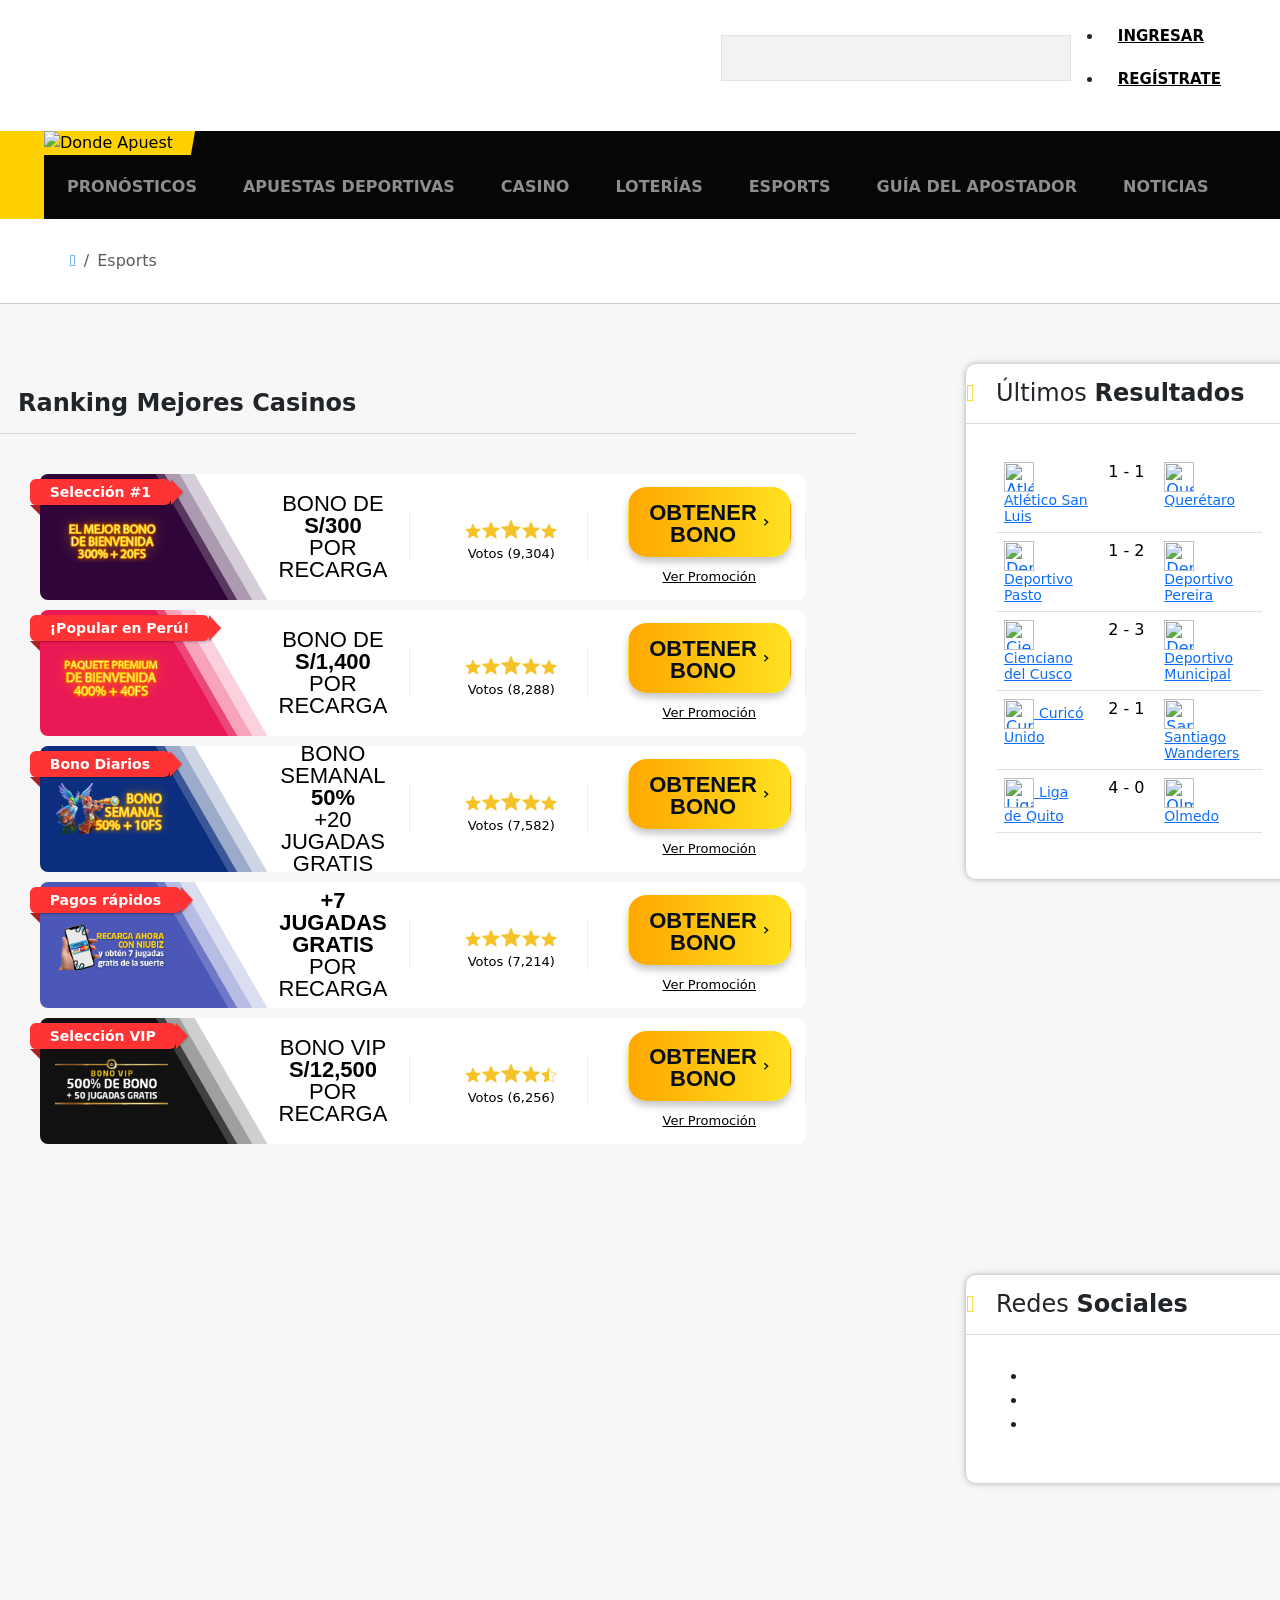
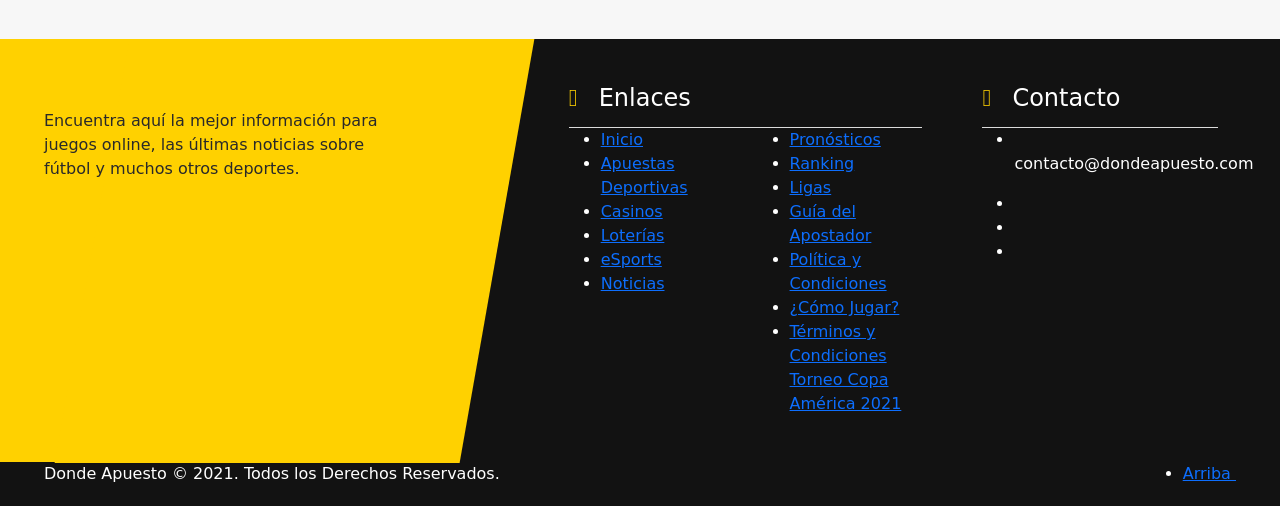
==== commit 699311bd: "adding aside and footer" ====
--- a/index.html
+++ b/index.html
@@ -137,6 +137,7 @@
 </section>
 
 <section id="contenido" class="padding">
+<div class="row">
   <div id="offers" class="col-lg-8 col-md-12 col-12">
 
     <div class="head">
@@ -350,10 +351,241 @@
   <a href="https://www.somoscasino.com/content/promotionsb/bono-vip?&utm_source=GoogleAds&utm_medium=Landing&utm_campaign=Trafico&utm_content=Vip500&utm_term=PremiosOnline_pe" target="_blank" onclick="return handleClickOffer(this)" class="lnk" style="visibility: visible; opacity: 1;">
   Ver Promoción</a>
   </div>
-  </div>
-
-  </div>
-  </div>
+  
+  </div>
+ 
+  </div>
+
+  
+  </div>
+
+  <div class="offset-lg-1 col-lg-3 col-md-12 col-12 col-side">
+    <div class="row">
+<div id="resultados" class="col-12 padding mb-5 col-box box-shadow">
+<div class="head">
+<h4>Últimos <strong>Resultados</strong></h4>
+</div>
+<div class="body">
+<table class="table">
+<tbody>
+                 <tr>
+ <td>
+     <a href="https://dondeapuesto.com/pronosticos/ver/117243">
+         <img src="https://dondeapuesto.com/uploads/teams/418.png" alt="Atlético San Luis" width="30px"> <small>Atlético San Luis</small>
+     </a>
+ </td>
+ <td width="60" align="center">
+     1
+     -
+     1
+ </td>
+ <td>
+     <a href="https://dondeapuesto.com/pronosticos/ver/117243">
+         <img src="https://dondeapuesto.com/uploads/teams/429.png" alt="Querétaro" width="30px"> <small>Querétaro</small>
+     </a>
+ </td>
+</tr>
+                 <tr>
+ <td>
+     <a href="https://dondeapuesto.com/pronosticos/ver/117259">
+         <img src="https://dondeapuesto.com/uploads/teams/653.png" alt="Deportivo Pasto" width="30px"> <small>Deportivo Pasto</small>
+     </a>
+ </td>
+ <td width="60" align="center">
+     1
+     -
+     2
+ </td>
+ <td>
+     <a href="https://dondeapuesto.com/pronosticos/ver/117259">
+         <img src="https://dondeapuesto.com/uploads/teams/654.png" alt="Deportivo Pereira" width="30px"> <small>Deportivo Pereira</small>
+     </a>
+ </td>
+</tr>
+                 <tr>
+ <td>
+     <a href="https://dondeapuesto.com/pronosticos/ver/117242">
+         <img src="https://dondeapuesto.com/uploads/teams/725.png" alt="Cienciano del Cusco" width="30px"> <small>Cienciano del Cusco</small>
+     </a>
+ </td>
+ <td width="60" align="center">
+     2
+     -
+     3
+ </td>
+ <td>
+     <a href="https://dondeapuesto.com/pronosticos/ver/117242">
+         <img src="https://dondeapuesto.com/uploads/teams/730.png" alt="Deportivo Municipal" width="30px"> <small>Deportivo Municipal</small>
+     </a>
+ </td>
+</tr>
+                 <tr>
+ <td>
+     <a href="https://dondeapuesto.com/pronosticos/ver/117246">
+         <img src="https://dondeapuesto.com/uploads/teams/689.png" alt="Curicó Unido" width="30px"> <small>Curicó Unido</small>
+     </a>
+ </td>
+ <td width="60" align="center">
+     2
+     -
+     1
+ </td>
+ <td>
+     <a href="https://dondeapuesto.com/pronosticos/ver/117246">
+         <img src="https://dondeapuesto.com/uploads/teams/696.png" alt="Santiago Wanderers" width="30px"> <small>Santiago Wanderers</small>
+     </a>
+ </td>
+</tr>
+                 <tr>
+ <td>
+     <a href="https://dondeapuesto.com/pronosticos/ver/117260">
+         <img src="https://dondeapuesto.com/uploads/teams/975.png" alt="Liga de Quito" width="30px"> <small>Liga de Quito</small>
+     </a>
+ </td>
+ <td width="60" align="center">
+     4
+     -
+     0
+ </td>
+ <td>
+     <a href="https://dondeapuesto.com/pronosticos/ver/117260">
+         <img src="https://dondeapuesto.com/uploads/teams/980.png" alt="Olmedo" width="30px"> <small>Olmedo</small>
+     </a>
+ </td>
+</tr>
+             </tbody>
+</table>
+</div>
+</div>
+<aside class="mb-5 text-center d-block w-100"><iframe scrolling="no" frameborder="0" style="padding:0px; margin:0px; border:0px;border-style:none;border-style:none;" width="300" height="300" src="https://refbanners.com/I?tag=d_578445m_28505c_&amp;site=578445&amp;ad=28505"></iframe>
+</aside>
+<div id="redes" class="col-12 mb-5 col-box box-shadow">
+<div class="head">
+<h4>Redes <strong>Sociales</strong></h4>
+</div>
+<div class="body">
+<ul class="rsocial">
+         <li>
+<a href="https://www.facebook.com/dondeapuesto/?epa=SEARCH_BOX" target="_blank">
+ <i class="fab fa-facebook-f"></i>
+</a>
+</li>
+         <li>
+<a href="https://www.instagram.com/dondeapuesto_/" target="_blank">
+ <i class="fab fa-instagram"></i>
+</a>
+</li>
+         <li>
+<a href="https://twitter.com/DondeApuesto" target="_blank">
+ <i class="fab fa-twitter"></i>
+</a>
+</li>
+     </ul>
+</div>
+</div>
+<aside class="mb-5 text-center d-block w-100"><script src="https://cdn.bannerflow.com/bf-placements/60c20c93795755a1aa509fd7?responsive=on&amp;targetwindow=_blank&amp;targeturl=https://record.betsson.com/_k9TNhQahO5sIHB5SM6CVA9h6-ZxdVtol/1/&amp;media=192693&amp;campaign=1" async=""></script></aside>
+</div>                       </div>
+</div>
 </section>
+
+<footer>
+    <div class="container footer-content">
+        <div class="row">
+            <div class="col-lg-4 col-12 col-hist">
+                <div class="bloque">
+                    <div class="head">
+                        <img src="https://dondeapuesto.com/assets/frontend/default/images/logo-footer.png" alt="">
+                    </div>
+                    <div class="body">
+                        <p>
+                            Encuentra aquí la mejor información para juegos online, las últimas noticias sobre fútbol y muchos otros deportes.
+                        </p>
+                    </div>
+                </div>
+            </div>
+            <div class="offset-lg-1 col-lg-7 col-12 col-info padding">
+                <div class="row">
+                    <div class="col-lg-12 col-md-12 col-sm-12 col-12 bloque d-none">
+                        <div class="input-group mb-3">
+                            <input type="text" class="form-control" placeholder="Escríbe tu correo" aria-label="Escríbe tu correo" aria-describedby="basic-addon2">
+                            <span class="input-group-text" id="basic-addon2"><button type="button" class="btn btn-secondary">Subscribirme</button></span>
+                        </div>
+                    </div>
+                    <div class="col-lg-7 col-md-12 col-sm-12 col-12 bloque ">
+                        <div class="head">
+                            <h4>Enlaces</h4>
+                        </div>
+                        <div class="body">
+                            <div class="row">
+                                <div class="col-lg-6 col-6">
+                                    <ul>
+                                        <li class="mb-0"><a class="" href="https://dondeapuesto.com"><i class="fas fa-circle"></i>Inicio</a></li>
+                                                                                    <li class="mb-0"><a class="" href="https://dondeapuesto.com/apuestas-deportivas"><i class="fas fa-circle"></i>Apuestas Deportivas</a></li>
+                                            <li class="mb-0"><a class="" href="https://dondeapuesto.com/casinos"><i class="fas fa-circle"></i>Casinos</a></li>
+                                            <li class="mb-0"><a class="" href="https://dondeapuesto.com/bonos"><i class="fas fa-circle"></i>Loterías</a></li>
+                                            <li class="mb-0"><a class="" href="https://dondeapuesto.com/esports"><i class="fas fa-circle"></i>eSports</a></li>
+                                                                                <li class="mb-0"><a class="" href="https://dondeapuesto.com/noticias/"><i class="fas fa-circle"></i>Noticias</a></li>
+                                    </ul>
+                                </div>
+                                <div class="col-lg-6 col-6">
+                                    <ul>
+                                        <li class="mb-0"><a class="" href="https://dondeapuesto.com/pronosticos"><i class="fas fa-circle"></i>Pronósticos</a></li>
+                                        <li class="mb-0"><a class="" href="https://dondeapuesto.com/usuarios"><i class="fas fa-circle"></i>Ranking</a></li>
+                                        <li class="mb-0"><a class="" href="https://dondeapuesto.com/leagues"><i class="fas fa-circle"></i>Ligas</a></li>
+                                        <li class="mb-0"><a class="" href="https://dondeapuesto.com/guia-del-apostador"><i class="fas fa-circle"></i>Guía del Apostador</a></li>
+                                                                                                                                                                                        <li class="mb-0"><a class="" href="https://dondeapuesto.com/politica-condiciones"><i class="fas fa-circle"></i>Política y Condiciones</a></li>
+                                                                                                    <li class="mb-0"><a class="" href="https://dondeapuesto.com/como-jugar"><i class="fas fa-circle"></i>¿Cómo Jugar?</a></li>
+                                                                                                    <li class="mb-0"><a class="" href="https://dondeapuesto.com/terminos-y-condiciones"><i class="fas fa-circle"></i>Términos y Condiciones Torneo Copa América 2021</a></li>
+                                                                                                                                    </ul>
+                                    </div>
+                                </div>
+                            </div>
+                        </div>
+                        <div class="col-lg-5 col-md-12 col-sm-12 col-12 bloque">
+                            <div class="head">
+                                <h4>Contacto</h4>
+                            </div>
+                            <div class="body">
+                                <ul class="contacto">
+                                    <li><i class="fal fa-envelope"></i> contacto@dondeapuesto.com</li>
+                                                                    </ul>
+                            </div>
+                            <div class="body">
+                                <ul class="rsocial">
+                                                                            <li>
+                                            <a href="https://www.facebook.com/dondeapuesto/?epa=SEARCH_BOX" target="_blank">
+                                                <i class="fab fa-facebook-f"></i>
+                                            </a>
+                                        </li>
+                                                                            <li>
+                                            <a href="https://www.instagram.com/dondeapuesto_/" target="_blank">
+                                                <i class="fab fa-instagram"></i>
+                                            </a>
+                                        </li>
+                                                                            <li>
+                                            <a href="https://twitter.com/DondeApuesto" target="_blank">
+                                                <i class="fab fa-twitter"></i>
+                                            </a>
+                                        </li>
+                                                                    </ul>
+                            </div>
+                        </div>
+                    </div>
+                </div>
+            </div>
+        </div>
+        <div class="container footer-bottom">
+            <div class="row">
+                <div class="col-lg-6 col-sm-6 col-xs-12">
+                    Donde Apuesto © 2021. Todos los Derechos Reservados.
+                </div>
+                <div class="col-lg-6 col-sm-6 col-xs-12">
+                    <ul class="d-flex align-content-center justify-content-end  mb-0">
+                        <li class="mb-0"><a class="" href="#">Arriba <i class="fas fa-caret-up"></i></a></li>
+                    </ul>
+                </div>
+            </div>
+        </div>
+    </footer>
   </body></html>
 
--- a/css/main.css
+++ b/css/main.css
@@ -949,6 +949,123 @@
     color: #ffd100;
 }   
 
+#contenido .body {
+    padding: 30px;
+}
+
+/*------------------------------ ASIDE SECTION -----------------------------------------------------*/
+
+.row {
+    display: -ms-flexbox;
+    display: flex;
+    -ms-flex-wrap: wrap;
+    flex-wrap: wrap;
+    margin-right: -15px;
+    margin-left: -15px;
+}
+
+#contenido .col-box.box-shadow {
+    box-shadow: 0 0 5px rgb(0 0 0 / 19%), 0 0 10px rgb(0 0 0 / 15%);
+    background: #fff;
+}
+
+#contenido .col-box {
+    border-radius: 10px;
+    padding: 0;
+    overflow: hidden;
+}
+
+/*----------------------------- FOOTER --------------------------------------------*/
+
+footer {
+    width: 100%;
+    max-width: 100%;
+    padding: 0 0 20px;
+    margin: 0 auto;
+    background-color: #121212;
+    color: #fff;
+}
+
+footer .footer-content {
+    background: #121212;
+    position: relative;
+}
+
+footer .container {
+    max-width: 1450px;
+    width: 95%;
+}
+
+footer .footer-content:before {
+    content: '';
+    background: #ffd100;
+    width: 100%;
+    height: 100%;
+    position: absolute;
+    left: -100%;
+    top: 0;
+}
+
+footer .footer-content .col-hist {
+    position: relative;
+    background: #ffd100;
+}
+
+footer .footer-content .col-hist:before {
+    content: '';
+    position: absolute;
+    right: -60px;
+    top: 0;
+    width: 100%;
+    height: 100%;
+    border: 0;
+    background: #ffd100;
+    z-index: 1;
+    -webkit-transform: skew(
+-10deg
+);
+    -moz-transform: skew(-10deg);
+    -ms-transform: skew(-10deg);
+    -o-transform: skew(-10deg);
+    transform: skew(
+-10deg
+);
+}
+
+footer .footer-content .col-hist .bloque {
+    width: 90%;
+}
+
+footer .footer-content .bloque {
+    padding: 70px 0 0;
+    z-index: 1;
+    position: relative;
+}
+
+footer .bloque {
+    margin-bottom: 30px;
+}
+
+footer .footer-content .col-hist .head {
+    margin-bottom: 0;
+}
+
+footer .footer-content .col-hist .body p {
+    color: #292929;
+}
+
+footer .footer-content .col-info {
+    padding-bottom: 30px;
+    padding-top: 30px;
+}   
+
+footer .footer-content .col-info .bloque {
+    padding-left: 30px;
+    padding-right: 30px;
+    padding-top: 0;
+    margin-bottom: 0;
+}
+
 /*----------------------------- DONDEAPUESTO RESPONSIVE --------------------------------------------*/
 
 @media (max-width: 1400px){
@@ -983,6 +1100,15 @@
     -ms-flex-pack: start;
     justify-content: flex-start;
 }
+
+.offset-lg-1 {
+    margin-left: 8.333333%;
+}
+.col-lg-3 {
+    -ms-flex: 0 0 25%;
+    flex: 0 0 25%;
+    max-width: 25%;
+}
 }
 
 @media (min-width: 768px){
@@ -990,6 +1116,12 @@
     display: block!important;
 }
 
+.col-md-12 {
+    -ms-flex: 0 0 100%;
+    flex: 0 0 100%;
+    max-width: 100%;
+}
+
 }
 @media (min-width: 576px){
 .d-sm-block {
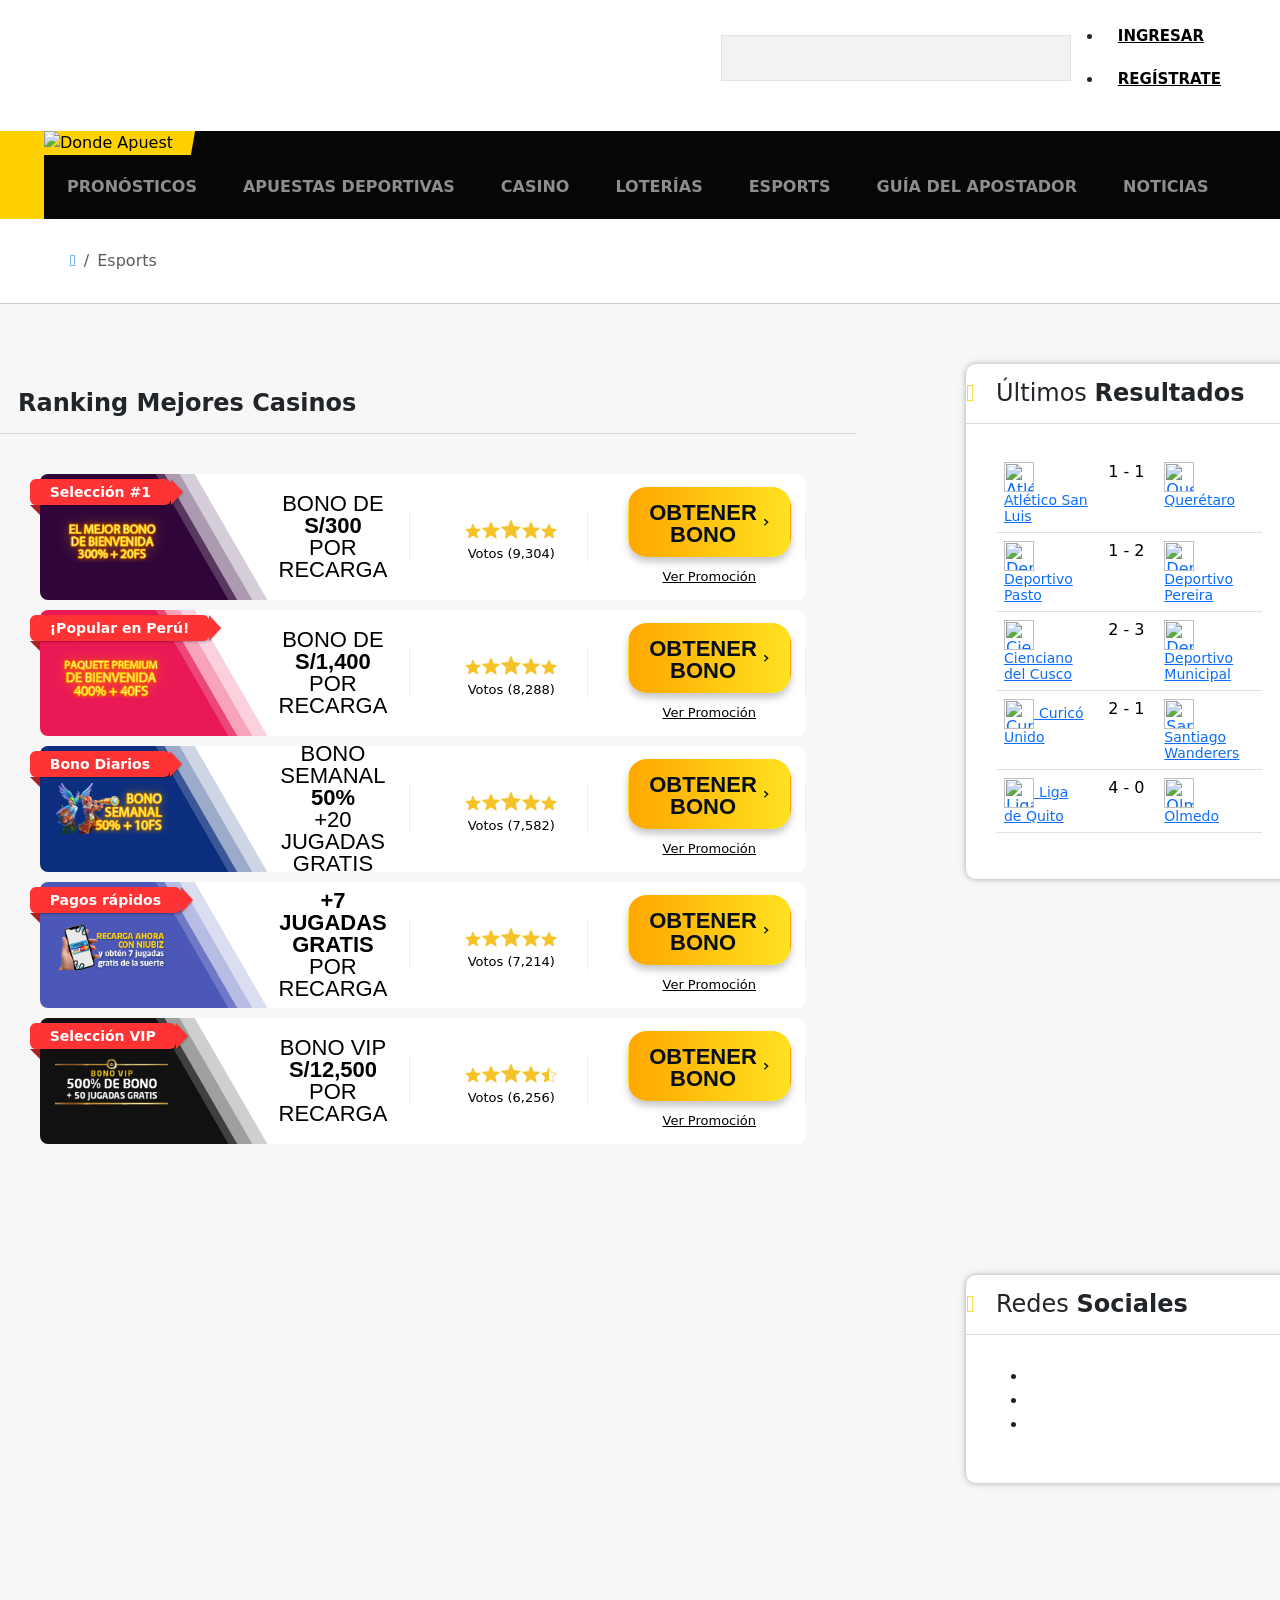
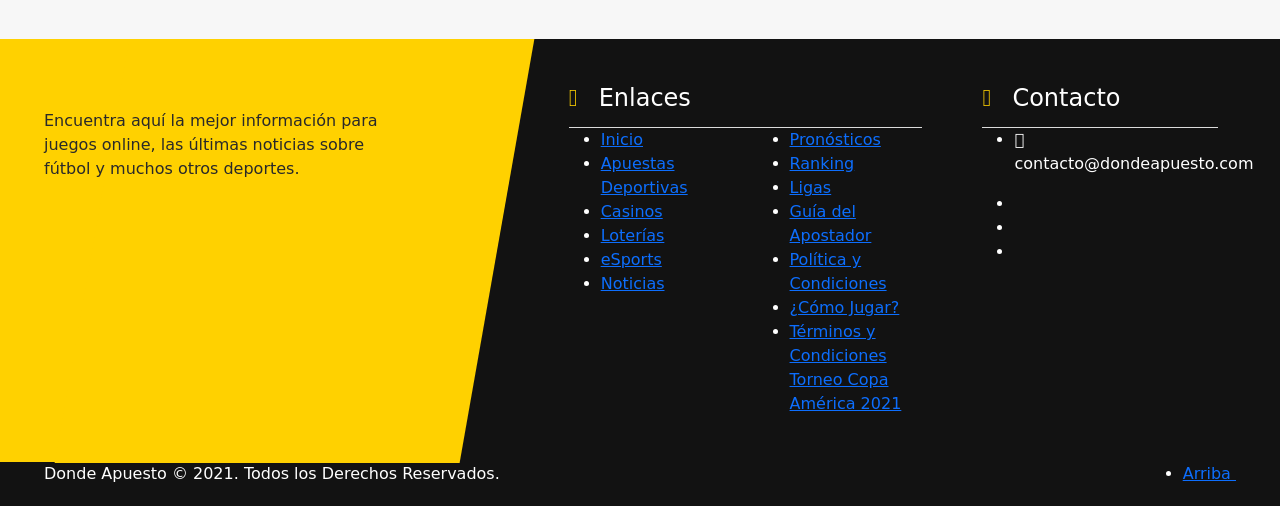
==== commit fb240ef8: "adding footer and aside" ====
--- a/index.html
+++ b/index.html
@@ -6,9 +6,11 @@
   <link href="css/fonts.css" rel="stylesheet" type="text/css">
   <link href="css/main.css" rel="stylesheet" type="text/css">
   <link href="https://cdn.jsdelivr.net/npm/bootstrap@5.0.2/dist/css/bootstrap.min.css" rel="stylesheet" integrity="sha384-EVSTQN3/azprG1Anm3QDgpJLIm9Nao0Yz1ztcQTwFspd3yD65VohhpuuCOmLASjC" crossorigin="anonymous">
+  <script src="https://kit.fontawesome.com/d9fbc92b72.js" crossorigin="anonymous"></script>
   <link rel="shortcut icon" type="image/png" href="/games/pe-dapper/favicon.ico">
   <meta name="viewport" content="width=device-width, initial-scale=1">
   <meta http-equiv="Content-Security-Policy" content="upgrade-insecure-requests">
+  </head>
   <body cz-shortcut-listen="true">
     <header>
 <div id="header-top" class="d-flex">
@@ -586,6 +588,6 @@
                 </div>
             </div>
         </div>
-    </footer>
+    </footer>   
   </body></html>
 
--- a/css/main.css
+++ b/css/main.css
@@ -1066,6 +1066,10 @@
     margin-bottom: 0;
 }
 
+.fa-envelope:before {
+    content: "\f0e0";
+}
+
 /*----------------------------- DONDEAPUESTO RESPONSIVE --------------------------------------------*/
 
 @media (max-width: 1400px){
